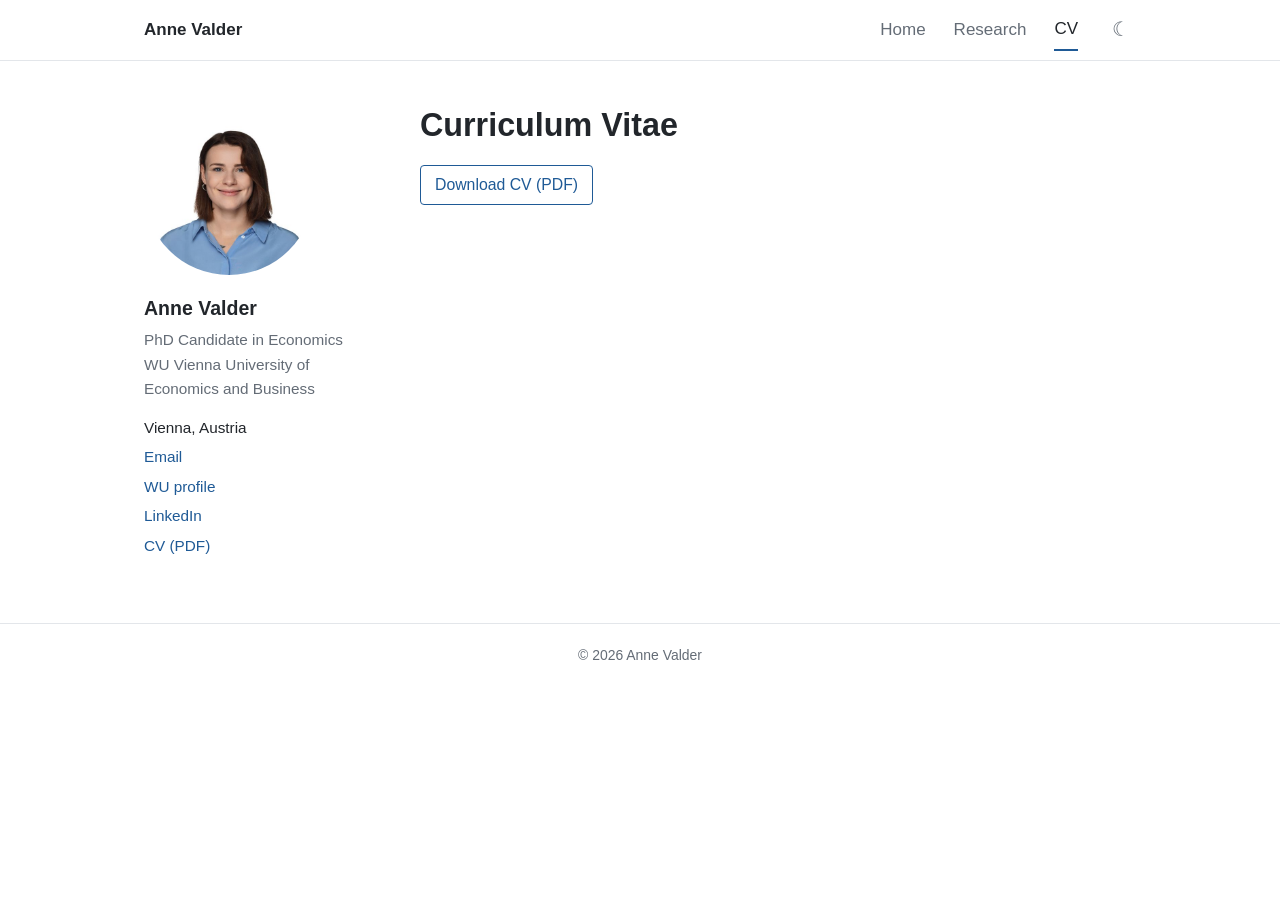
==== cv.html @ 354b4ad1 "Add personal website Co-Authored-By: Claude Fable 5.1 <noreply@anthropic.com>" ====
<!doctype html>
<html lang="en">
<head>
  <meta charset="utf-8">
  <meta name="viewport" content="width=device-width, initial-scale=1">
  <title>CV | Anne Valder</title>
  <meta name="description" content="Curriculum vitae of Anne Valder.">
  <link rel="stylesheet" href="style.css">
  <script src="theme.js"></script>
</head>
<body>
  <header class="masthead">
    <nav>
      <a class="site-name" href="index.html">Anne Valder</a>
      <a href="index.html">Home</a>
      <a href="research.html">Research</a>
      <a class="current" href="cv.html">CV</a>
      <button id="theme-toggle" type="button" aria-label="Switch theme"></button>
    </nav>
  </header>

  <div class="layout">
    <aside class="sidebar">
      <img class="avatar" src="images/profile.jpg" alt="Anne Valder">
      <h2>Anne Valder</h2>
      <p>PhD Candidate in Economics<br>WU Vienna University of Economics and Business</p>
      <ul>
        <li>Vienna, Austria</li>
        <li><a href="mailto:annevalder@gmail.com">Email</a></li>
        <li><a href="https://www.wu.ac.at/en/economics/people/valder-a">WU profile</a></li>
        <li><a href="https://www.linkedin.com/in/anne-valder-745320186/">LinkedIn</a></li>
        <li><a href="files/CV_AnneValder.pdf">CV (PDF)</a></li>
      </ul>
    </aside>

    <main>
      <h1>Curriculum Vitae</h1>
      <p><a class="button" href="files/CV_AnneValder.pdf">Download CV (PDF)</a></p>
    </main>
  </div>

  <footer>&copy; 2026 Anne Valder</footer>
</body>
</html>
---- style.css ----
:root {
  --bg: #ffffff;
  --text: #22262b;
  --muted: #646c76;
  --line: #e3e6ea;
  --accent: #1f5a96;
  --avatar-bg: #eef2f6;
}

@media (prefers-color-scheme: dark) {
  :root:not([data-theme="light"]) {
    --bg: #15181c;
    --text: #e4e7eb;
    --muted: #9aa3ad;
    --line: #2b3038;
    --accent: #7fb2e5;
    --avatar-bg: #222830;
  }
}

/* Set by the switch button (theme.js) */
:root[data-theme="dark"] {
  --bg: #15181c;
  --text: #e4e7eb;
  --muted: #9aa3ad;
  --line: #2b3038;
  --accent: #7fb2e5;
  --avatar-bg: #222830;
}

* { box-sizing: border-box; }

html { font-size: 17px; }

body {
  margin: 0;
  background: var(--bg);
  color: var(--text);
  font-family: -apple-system, BlinkMacSystemFont, "Segoe UI", Helvetica, Arial, sans-serif;
  line-height: 1.6;
}

a { color: var(--accent); text-decoration: none; }
a:hover { text-decoration: underline; }

/* Top navigation */
.masthead { border-bottom: 1px solid var(--line); }

.masthead nav {
  max-width: 1040px;
  margin: 0 auto;
  padding: 0 24px;
  display: flex;
  flex-wrap: wrap;
  align-items: center;
  gap: 4px 28px;
  min-height: 60px;
}

.masthead a { color: var(--muted); padding: 6px 0; }
.masthead a:hover { color: var(--text); text-decoration: none; }
.masthead a.site-name { color: var(--text); font-weight: 700; margin-right: auto; }
.masthead a.current { color: var(--text); border-bottom: 2px solid var(--accent); }

#theme-toggle {
  background: none;
  border: 0;
  padding: 4px 6px;
  color: var(--muted);
  font-size: 1.15rem;
  line-height: 1;
  cursor: pointer;
}

#theme-toggle:hover { color: var(--text); }

/* Page layout: sidebar + content */
.layout {
  max-width: 1040px;
  margin: 0 auto;
  padding: 44px 24px 60px;
  display: grid;
  grid-template-columns: 220px minmax(0, 1fr);
  gap: 56px;
  align-items: start;
}

.sidebar { position: sticky; top: 32px; font-size: 0.9rem; }

.avatar {
  width: 170px;
  height: 170px;
  border-radius: 50%;
  object-fit: cover;
  display: block;
  margin-bottom: 18px;
}

.avatar.placeholder {
  background: var(--avatar-bg);
  color: var(--muted);
  display: flex;
  align-items: center;
  justify-content: center;
  font-size: 2.6rem;
  font-weight: 600;
  letter-spacing: 0.04em;
}

.sidebar h2 { font-size: 1.15rem; margin: 0 0 4px; }
.sidebar p { margin: 0 0 14px; color: var(--muted); }
.sidebar ul { list-style: none; margin: 0; padding: 0; }
.sidebar li { margin: 5px 0; }

/* Content */
main h1 { font-size: 1.9rem; line-height: 1.25; margin: 0 0 20px; }

main h2 {
  font-size: 1.15rem;
  margin: 40px 0 14px;
  padding-bottom: 6px;
  border-bottom: 1px solid var(--line);
}

main p { margin: 0 0 16px; }

.paper { margin: 0 0 20px; }
.paper .title { font-weight: 600; }
.paper .meta { color: var(--muted); font-size: 0.93rem; }

/* Dated lists on the CV page */
.entries { list-style: none; margin: 0; padding: 0; }

.entries li {
  display: flex;
  justify-content: space-between;
  gap: 24px;
  margin: 0 0 12px;
}

.entries .when {
  color: var(--muted);
  font-size: 0.9rem;
  white-space: nowrap;
  text-align: right;
}

.entries .sub { display: block; color: var(--muted); font-size: 0.93rem; }

.button {
  display: inline-block;
  border: 1px solid var(--accent);
  border-radius: 4px;
  padding: 6px 14px;
  font-size: 0.93rem;
}

.button:hover { background: var(--accent); color: var(--bg); text-decoration: none; }

footer {
  border-top: 1px solid var(--line);
  color: var(--muted);
  font-size: 0.82rem;
  text-align: center;
  padding: 20px 24px 28px;
}

@media (max-width: 760px) {
  .layout { grid-template-columns: 1fr; gap: 28px; padding-top: 28px; }
  .sidebar { position: static; }
  .avatar { width: 120px; height: 120px; }
  .entries li { flex-direction: column; gap: 0; }
  .entries .when { text-align: left; }
}
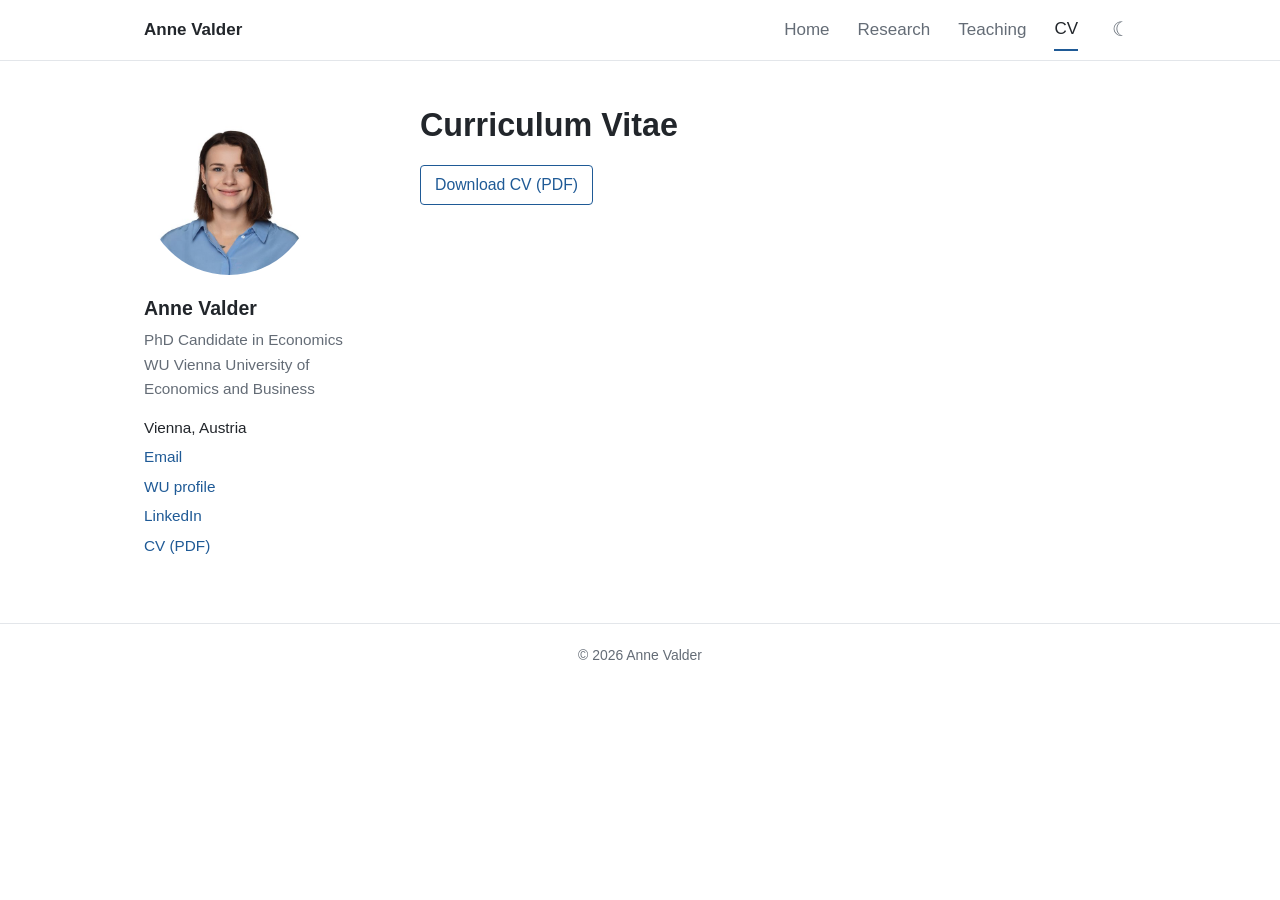
==== commit cc42e7dc: "Add Teaching page and link coauthor websites Co-Authored-By: Claude Fable 5.1 <noreply@anthropic.com" ====
--- a/cv.html
+++ b/cv.html
@@ -14,6 +14,7 @@
       <a class="site-name" href="index.html">Anne Valder</a>
       <a href="index.html">Home</a>
       <a href="research.html">Research</a>
+      <a href="teaching.html">Teaching</a>
       <a class="current" href="cv.html">CV</a>
       <button id="theme-toggle" type="button" aria-label="Switch theme"></button>
     </nav>
